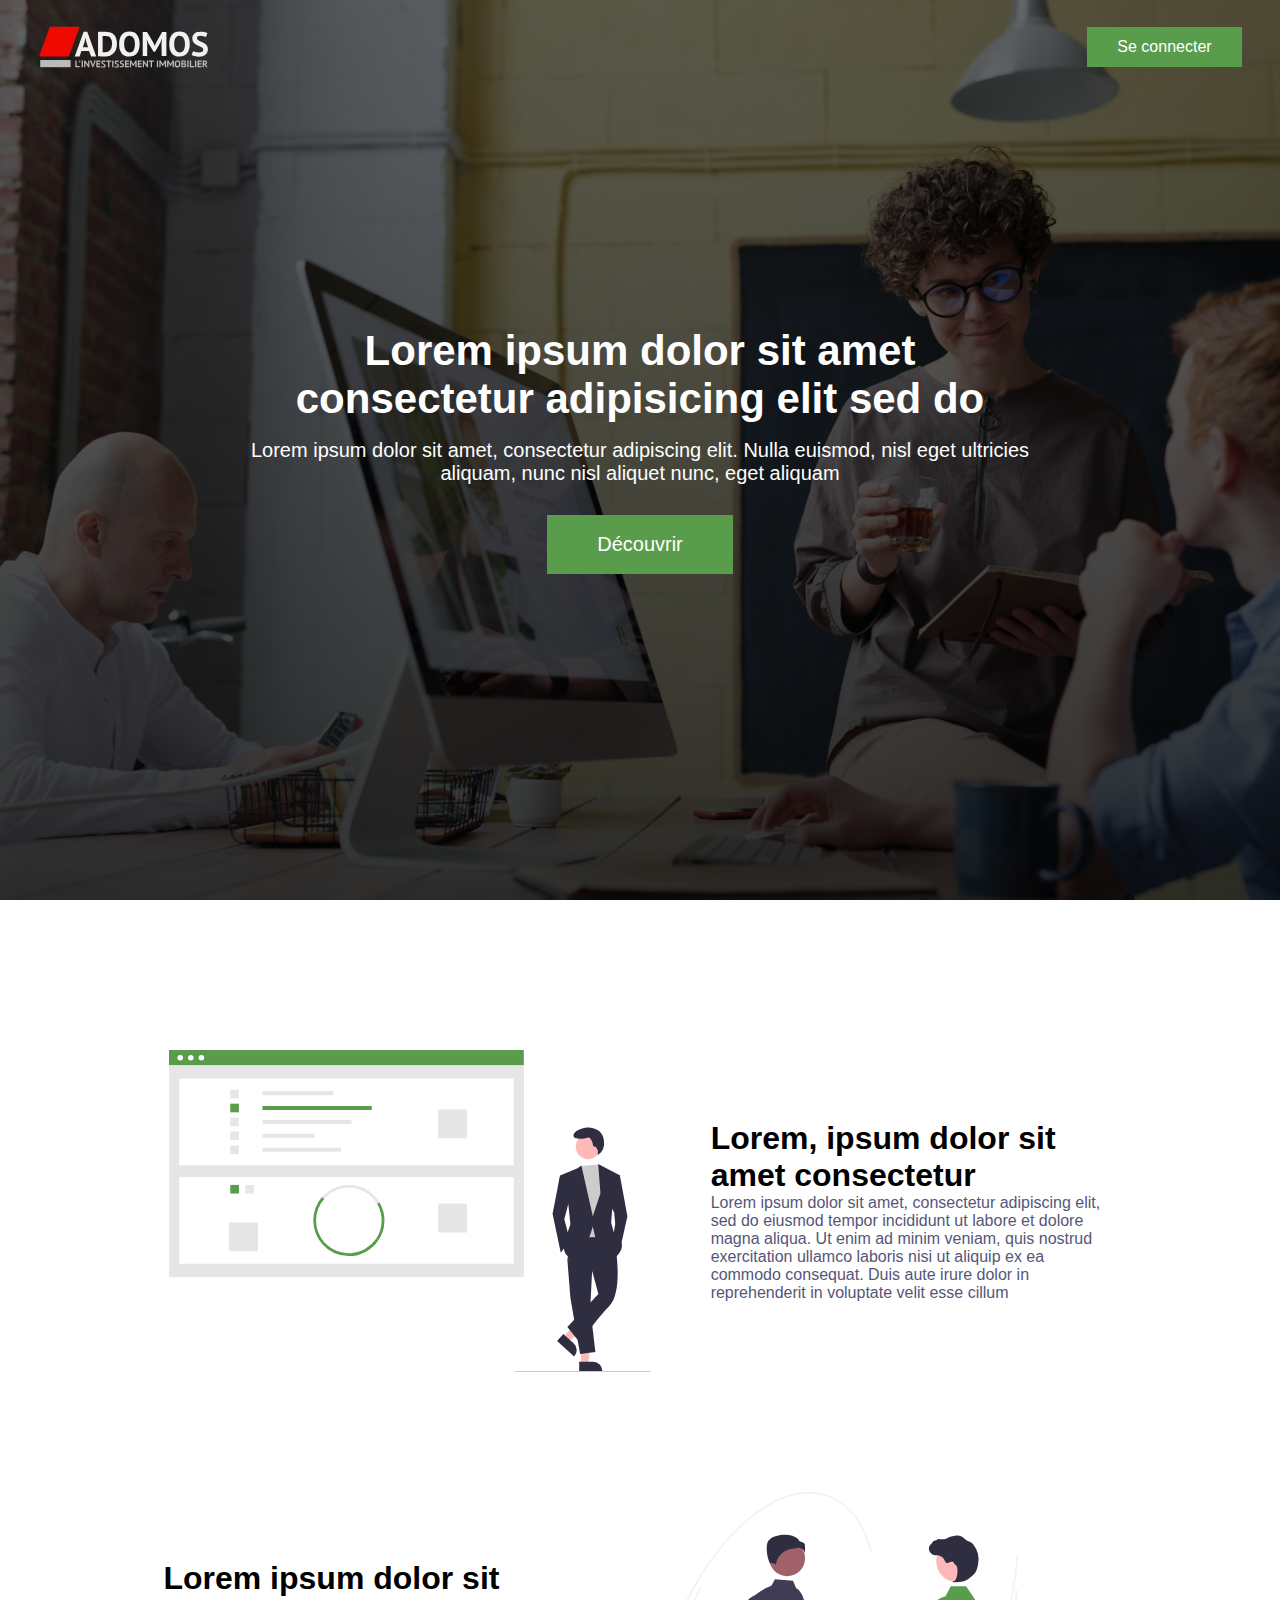
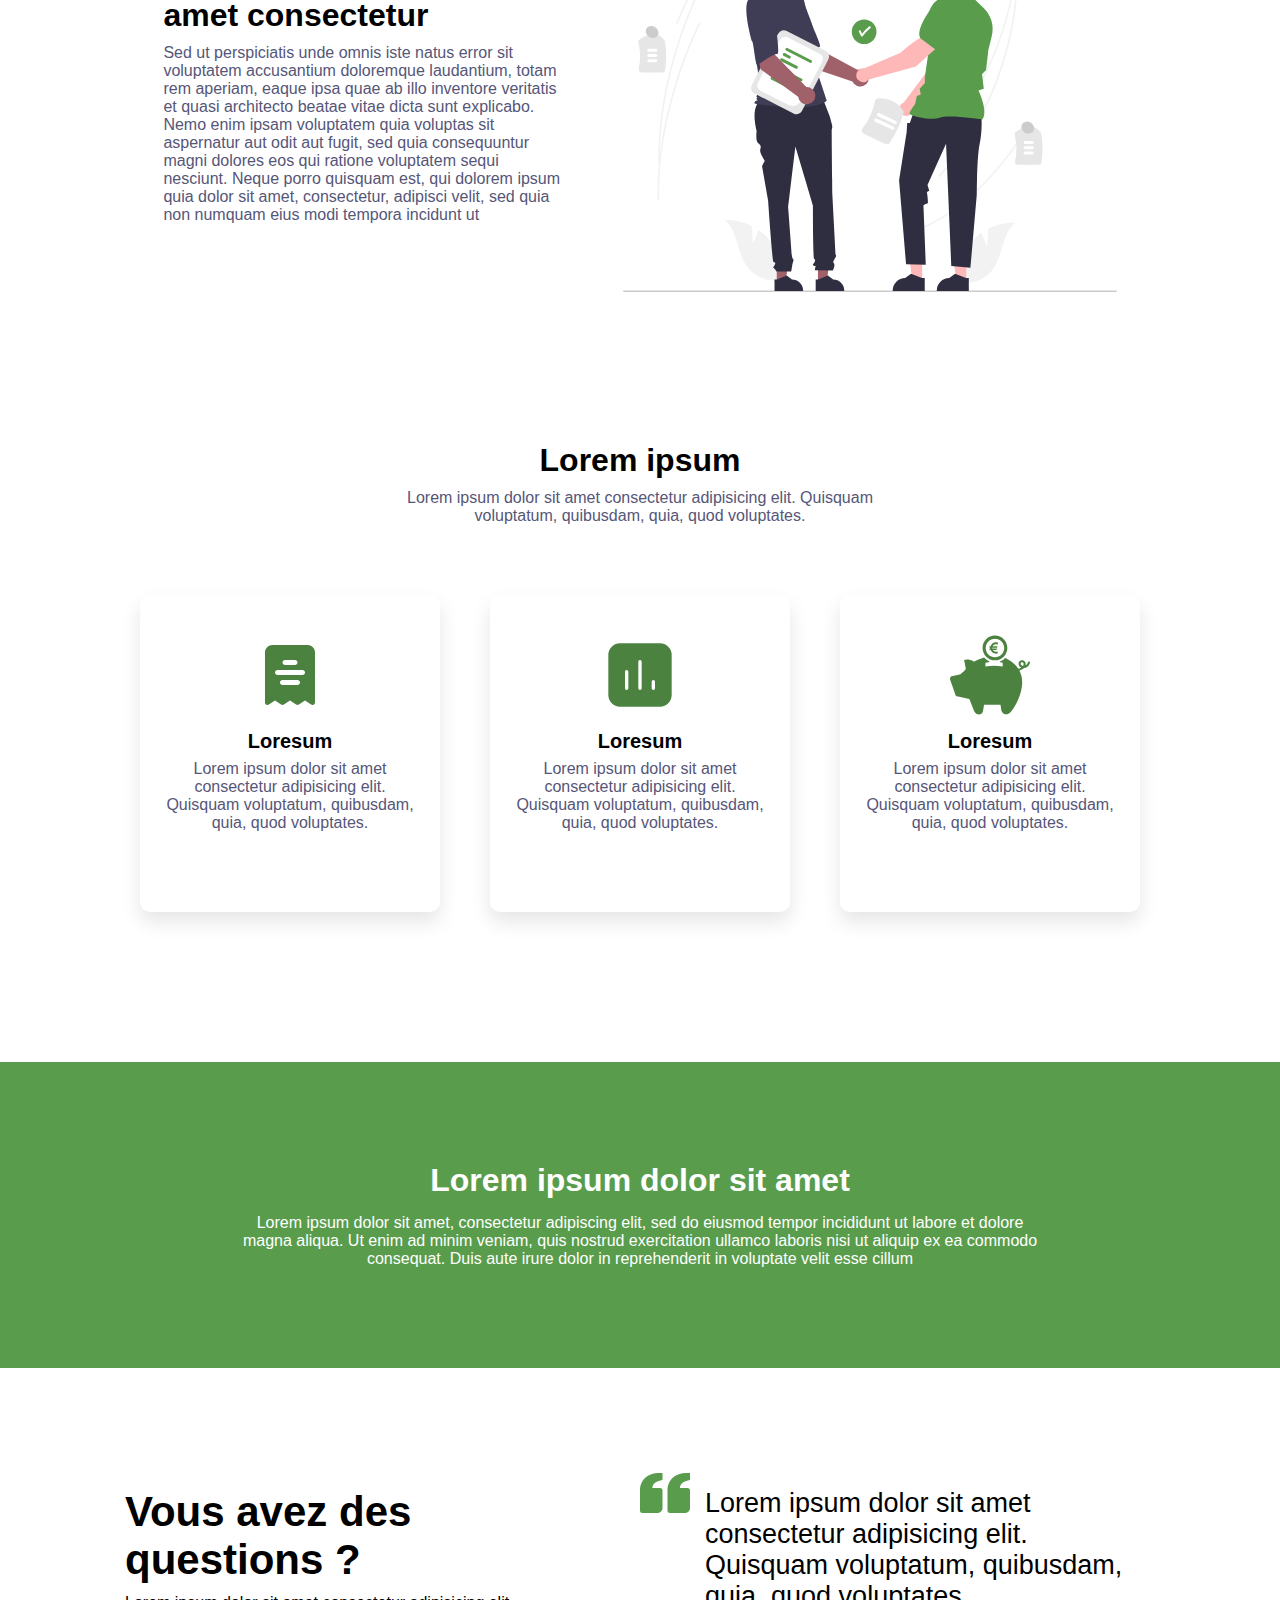
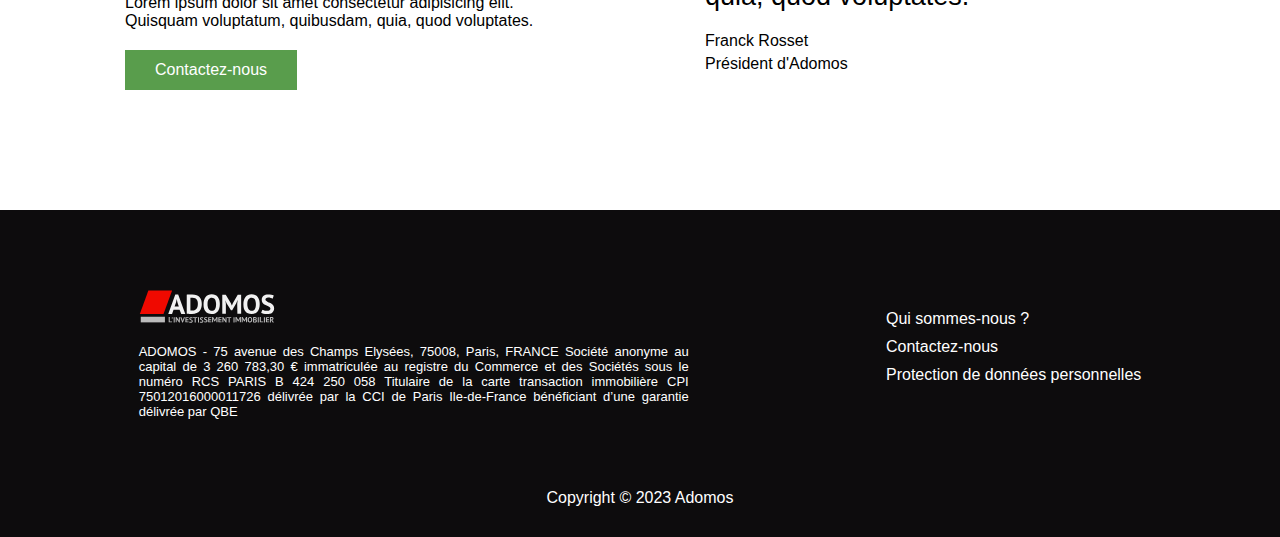
==== pro.html @ e0190804 "Create a different landing page" ====
<!DOCTYPE html>
<html>
  <head>
    <meta charset="UTF-8" />
    <meta name="viewport" content="device-width, initial-scale=1.0" />
    <title>Aidomos</title>
    <link rel="stylesheet" type="text/css" href="css/index.css" />
  </head>
  <body>
    <header>
      <img src="images/logo.svg" alt="logo" />
      <a class="primary-button login-button">Se connecter</a>
    </header>
    <main>
      <section class="main-section main-section-business">
        <h1 class="main-title">
          Lorem ipsum dolor sit amet consectetur adipisicing elit sed do
        </h1>
        <p class="main-section-text">
          Lorem ipsum dolor sit amet, consectetur adipiscing elit. Nulla
          euismod, nisl eget ultricies aliquam, nunc nisl aliquet nunc, eget
          aliquam
        </p>
        <a class="primary-button">Découvrir</a>
      </section>
      <section class="section7">
        <img src="images/business-illustration.svg" alt="business" />
        <div class="section6-text">
          <h2 class="secondary-title">
            Lorem, ipsum dolor sit amet consectetur
          </h2>
          <p class="gray-text">
            Lorem ipsum dolor sit amet, consectetur adipiscing elit, sed do
            eiusmod tempor incididunt ut labore et dolore magna aliqua. Ut enim
            ad minim veniam, quis nostrud exercitation ullamco laboris nisi ut
            aliquip ex ea commodo consequat. Duis aute irure dolor in
            reprehenderit in voluptate velit esse cillum
          </p>
        </div>
        <!-- <a class="primary-button" href="pro.html"> Version professionnelle </a> -->
      </section>
      <section class="section2 section2-variant2">
        <div class="section2-text">
          <h2 class="secondary-title">
            Lorem ipsum dolor sit amet consectetur
          </h2>
          <p class="gray-text">
            Sed ut perspiciatis unde omnis iste natus error sit voluptatem
            accusantium doloremque laudantium, totam rem aperiam, eaque ipsa
            quae ab illo inventore veritatis et quasi architecto beatae vitae
            dicta sunt explicabo. Nemo enim ipsam voluptatem quia voluptas sit
            aspernatur aut odit aut fugit, sed quia consequuntur magni dolores
            eos qui ratione voluptatem sequi nesciunt. Neque porro quisquam est,
            qui dolorem ipsum quia dolor sit amet, consectetur, adipisci velit,
            sed quia non numquam eius modi tempora incidunt ut
          </p>
        </div>
        <img src="images/business-agreement.svg" alt="chart-illustration" />
      </section>

      <section class="section3">
        <h2 class="secondary-title">Lorem ipsum</h2>
        <p class="gray-text section3-text">
          Lorem ipsum dolor sit amet consectetur adipisicing elit. Quisquam
          voluptatum, quibusdam, quia, quod voluptates.
        </p>
        <div class="section3-cards">
          <div class="card-variant-1">
            <img src="images/paper-icon.svg" alt="paper icon" />
            <h3 class="card-title">Loresum</h3>
            <p>
              Lorem ipsum dolor sit amet consectetur adipisicing elit. Quisquam
              voluptatum, quibusdam, quia, quod voluptates.
            </p>
          </div>
          <div class="card-variant-1">
            <img src="images/chart-icon.svg" alt="chart icon" />
            <h3 class="card-title">Loresum</h3>
            <p>
              Lorem ipsum dolor sit amet consectetur adipisicing elit. Quisquam
              voluptatum, quibusdam, quia, quod voluptates.
            </p>
          </div>

          <div class="card-variant-1">
            <img src="images/piggy-icon.svg" alt="illustration" />
            <h3 class="card-title">Loresum</h3>
            <p>
              Lorem ipsum dolor sit amet consectetur adipisicing elit. Quisquam
              voluptatum, quibusdam, quia, quod voluptates.
            </p>
          </div>
        </div>
      </section>
      <section class="section4">
        <h2 class="secondary-title">Lorem ipsum dolor sit amet</h2>
        <p class="section4-text">
          Lorem ipsum dolor sit amet, consectetur adipiscing elit, sed do
          eiusmod tempor incididunt ut labore et dolore magna aliqua. Ut enim ad
          minim veniam, quis nostrud exercitation ullamco laboris nisi ut
          aliquip ex ea commodo consequat. Duis aute irure dolor in
          reprehenderit in voluptate velit esse cillum
        </p>
      </section>

      <section class="section5">
        <div class="contact-container">
          <h2 class="main-title">Vous avez des questions ?</h2>
          <p>
            Lorem ipsum dolor sit amet consectetur adipisicing elit. Quisquam
            voluptatum, quibusdam, quia, quod voluptates.
          </p>
          <a href="https://adomos.com/contact" class="primary-button">
            Contactez-nous
          </a>
        </div>
        <div class="quote-container">
          <p class="quote-text">
            <img
              class="quote-icon"
              src="images/quote-icon.svg"
              alt="quote icon"
            />
            Lorem ipsum dolor sit amet consectetur adipisicing elit. Quisquam
            voluptatum, quibusdam, quia, quod voluptates.
          </p>
          <p class="quote-author">Franck Rosset</p>
          <p class="">Président d'Adomos</p>
        </div>
      </section>
    </main>

    <footer>
      <div class="footer-content">
        <div>
          <img class="logo" src="images/logo.svg" alt="logo" />
          <p class="footer-text">
            ADOMOS - 75 avenue des Champs Elysées, 75008, Paris, FRANCE Société
            anonyme au capital de 3 260 783,30 € immatriculée au registre du
            Commerce et des Sociétés sous le numéro RCS PARIS B 424 250 058
            Titulaire de la carte transaction immobilière CPI 75012016000011726
            délivrée par la CCI de Paris Ile-de-France bénéficiant d’une
            garantie délivrée par QBE
          </p>
        </div>
        <div class="footer-links">
          <a href="https://adomos.com/qui-sommes-nous">Qui sommes-nous ?</a>
          <a href="https://adomos.com/contact">Contactez-nous</a>
          <a href="https://adomos.com/gdpr"
            >Protection de données personnelles</a
          >
        </div>
      </div>
      <p class="copyright">Copyright © 2023 Adomos</p>
    </footer>
  </body>
</html>
---- css/index.css ----
@import url("https://fonts.cdnfonts.com/css/proxima-nova-2");
@import "css-reset.css";
@import "global-styles.css";
@import "cards.css";
@import "header.css";
@import "main-section.css";
@import "second-section.css";
@import "third-section.css";
@import "fourth-section.css";
@import "fifth-section.css";
@import "sixth-section.css";
@import "seventh-section.css";
@import "footer.css";
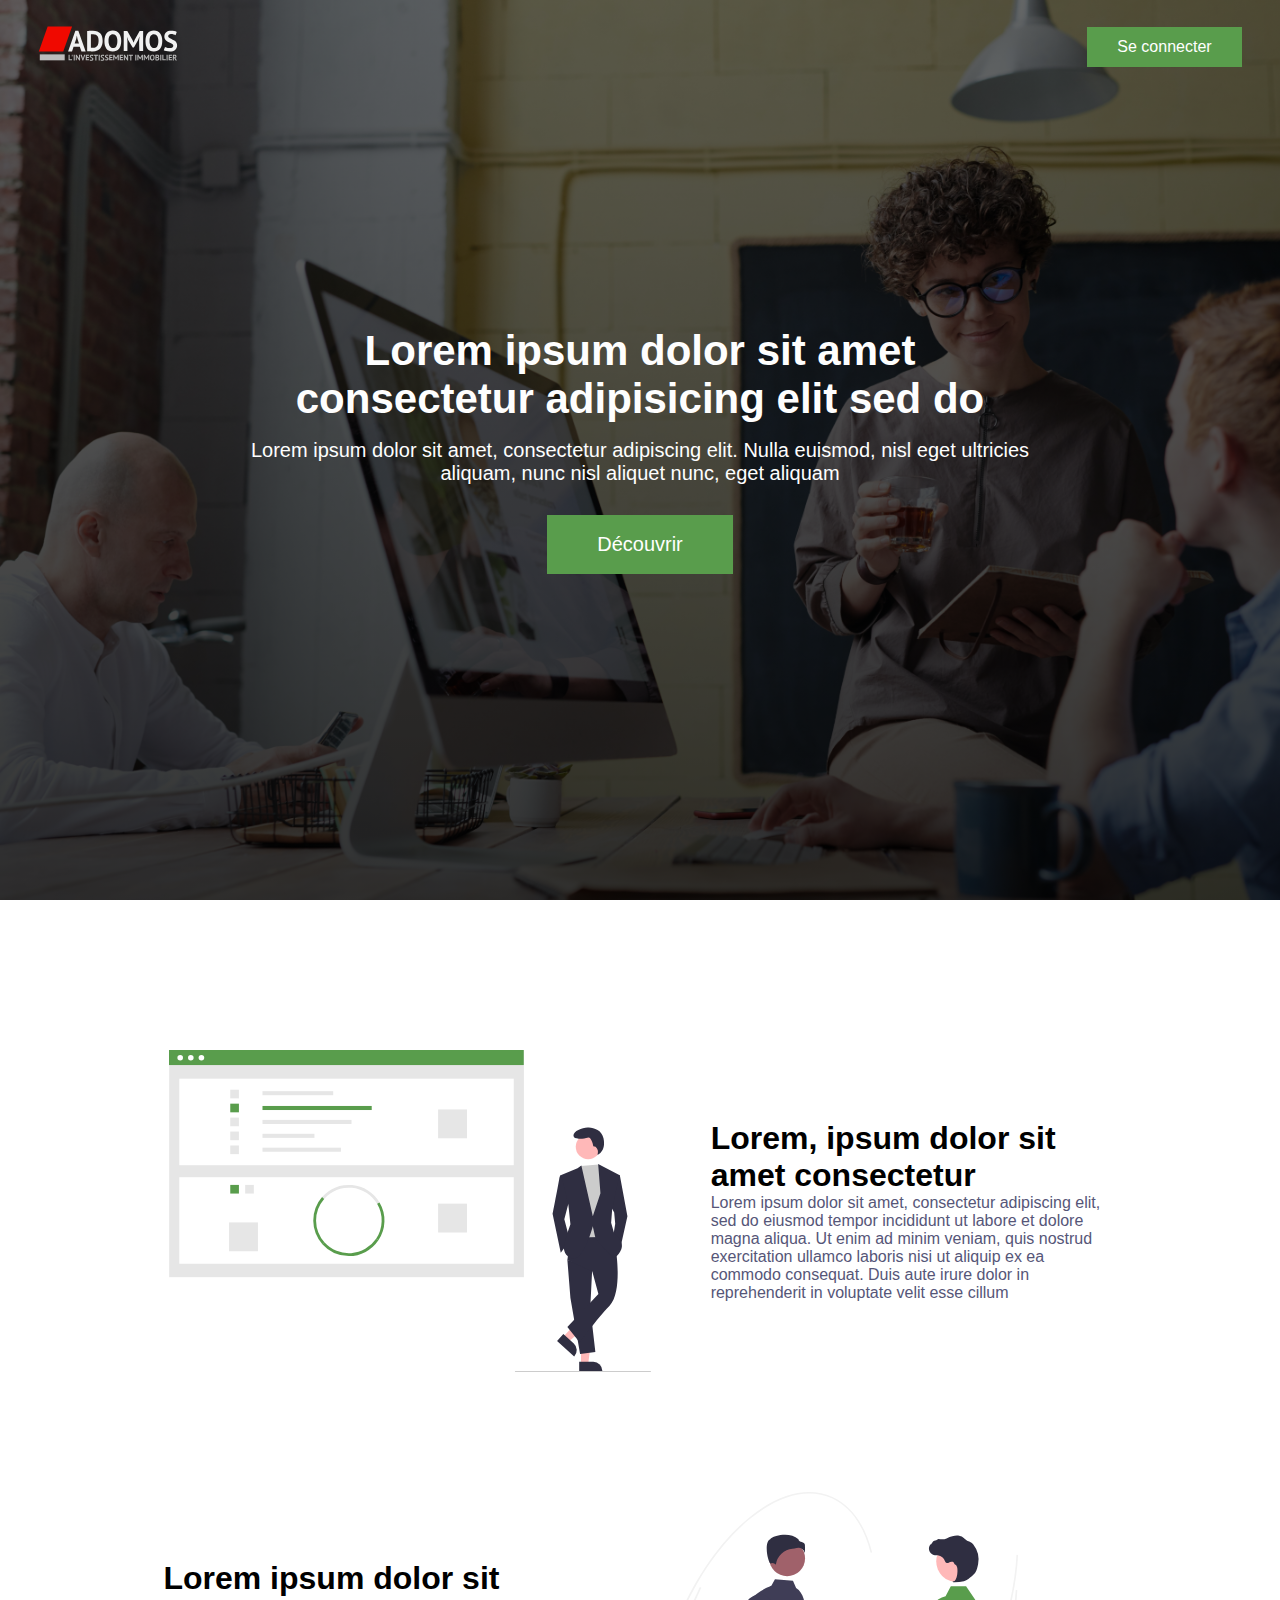
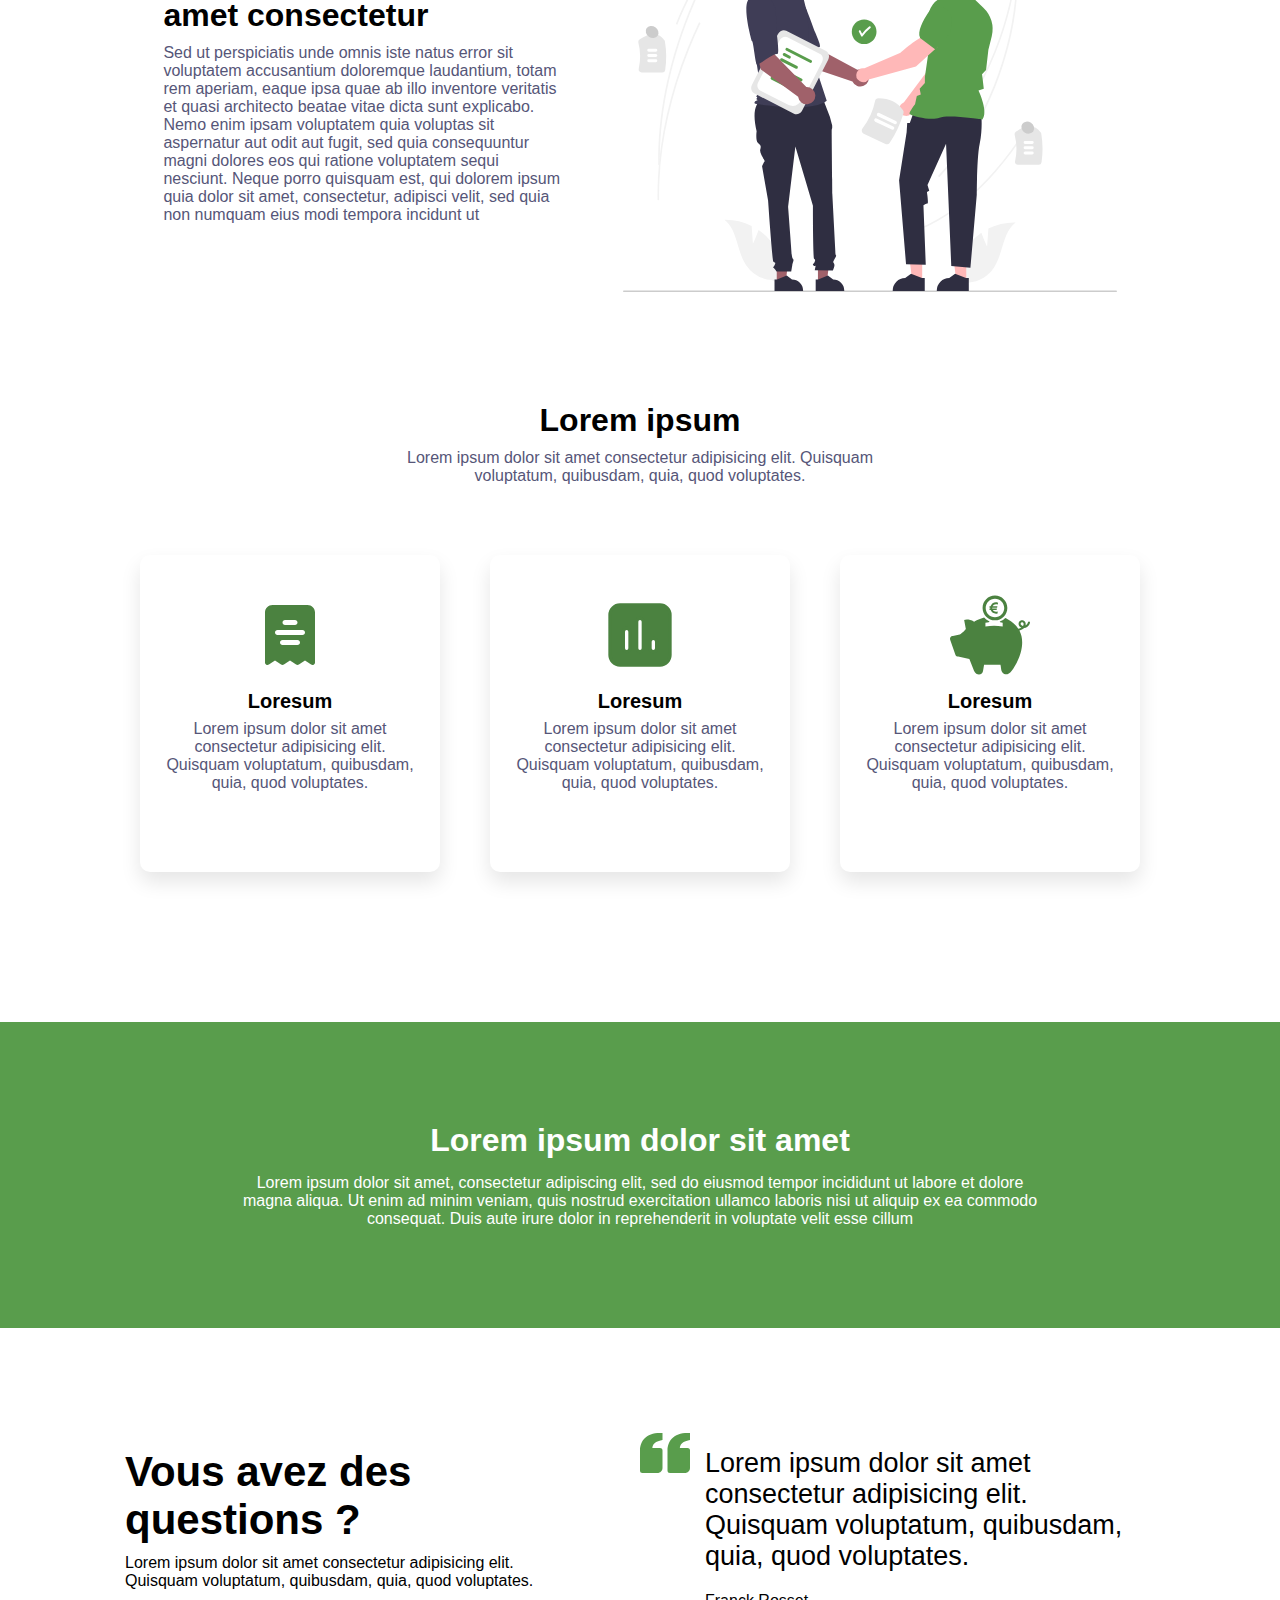
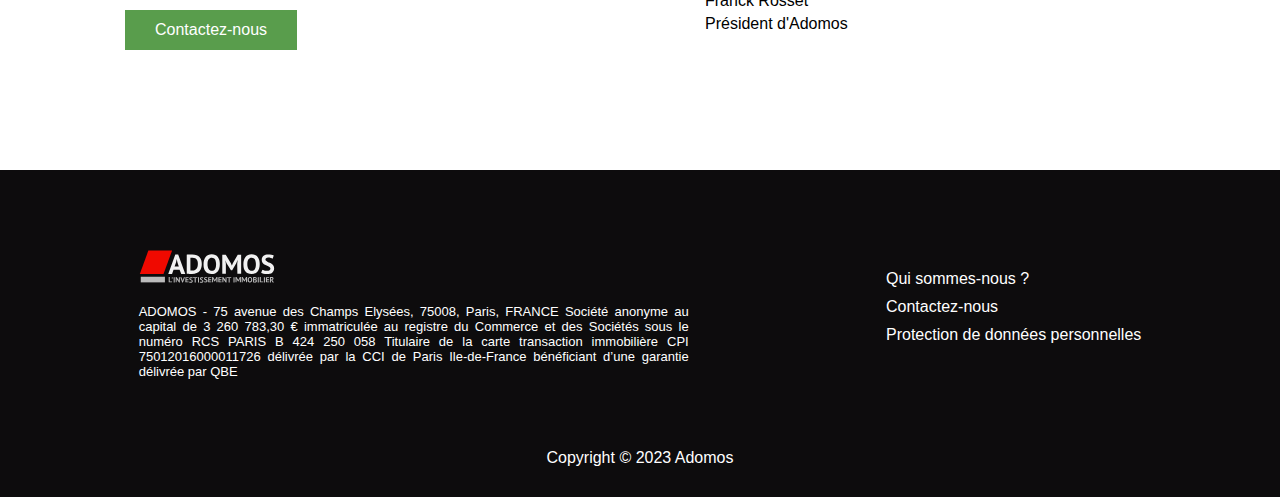
==== commit c8a57597: "Add an error page" ====
--- a/pro.html
+++ b/pro.html
@@ -8,7 +8,9 @@
   </head>
   <body>
     <header>
-      <img src="images/logo.svg" alt="logo" />
+      <a class="header-logo" href="/">
+        <img src="images/logo.svg" alt="logo" />
+      </a>
       <a class="primary-button login-button">Se connecter</a>
     </header>
     <main>
--- a/css/index.css
+++ b/css/index.css
@@ -10,4 +10,5 @@
 @import "fifth-section.css";
 @import "sixth-section.css";
 @import "seventh-section.css";
+@import "error-view.css";
 @import "footer.css";
